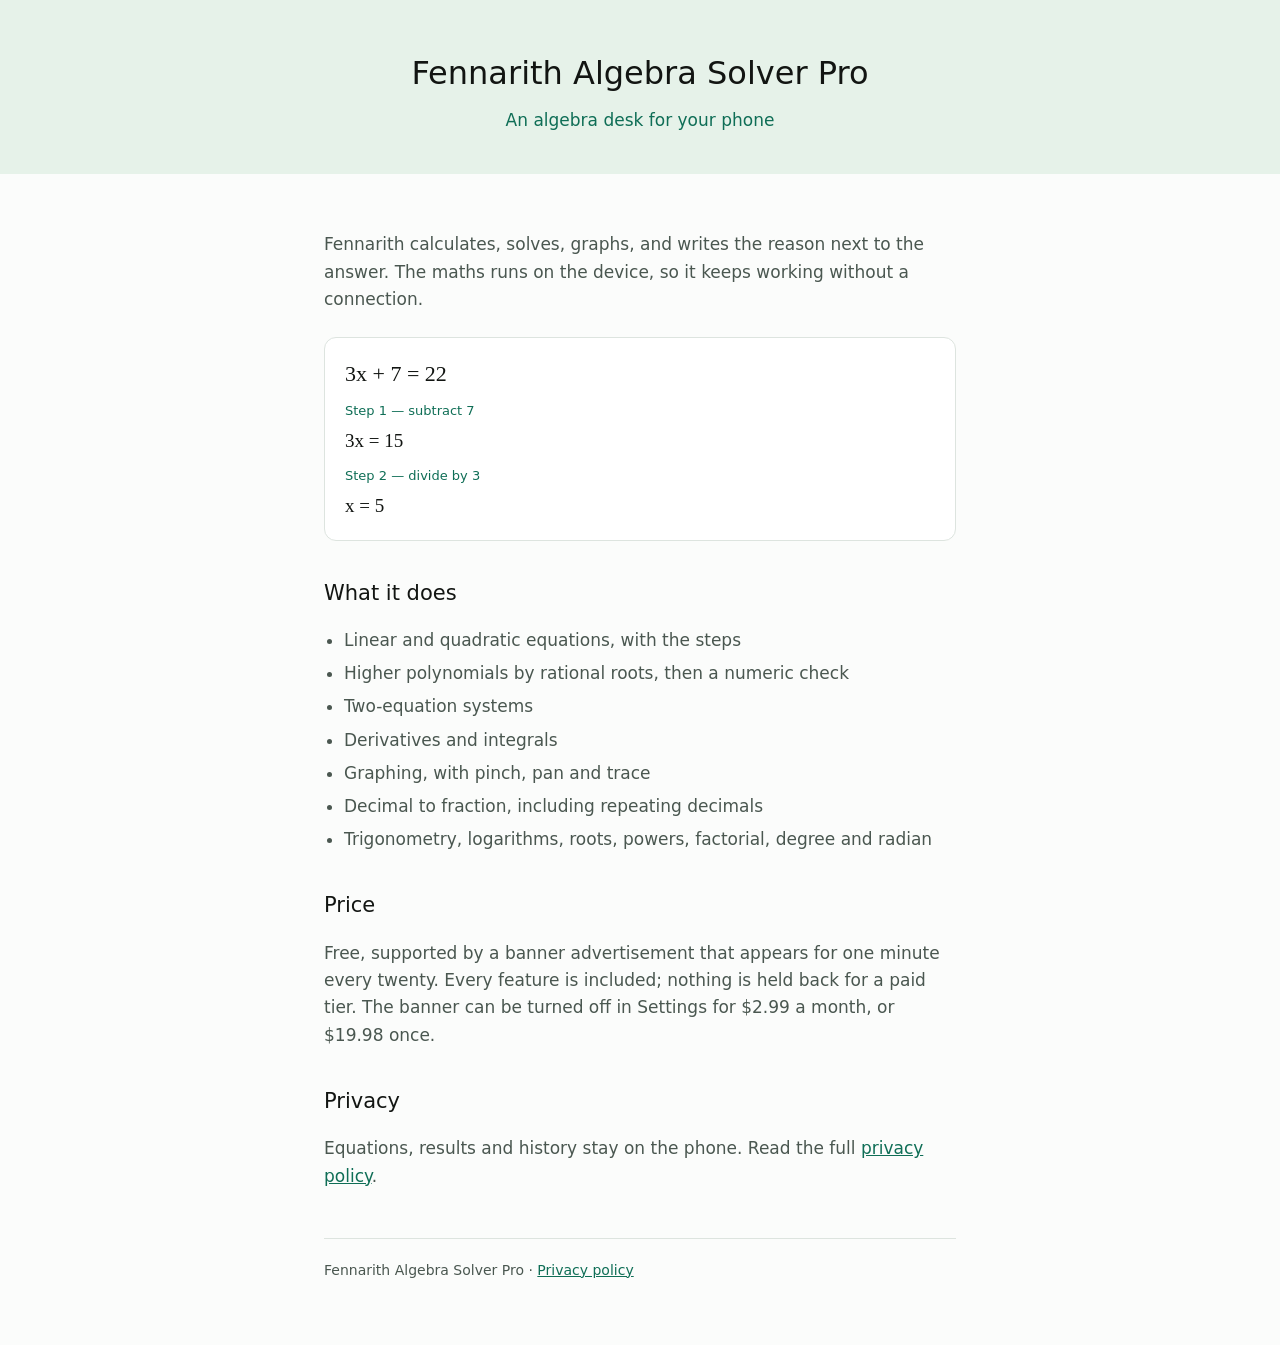
==== index.html @ 90191985 "Add the Fennarith site, privacy policy and app-ads.txt Google Play requires a hosted privacy policy " ====
<!DOCTYPE html>
<html lang="en">
<head>
<meta charset="utf-8">
<meta name="viewport" content="width=device-width, initial-scale=1">
<title>Fennarith Algebra Solver Pro</title>
<style>
  :root {
    --bg: #FBFCFB; --header: #E6F2E9; --ink: #121512;
    --muted: #4A5750; --accent: #0F6E56; --rule: #DDE4DF;
  }
  * { box-sizing: border-box; }
  body {
    margin: 0; background: var(--bg); color: var(--ink);
    font: 500 17px/1.6 system-ui, -apple-system, "Segoe UI", Roboto, sans-serif;
  }
  header {
    background: var(--header); padding: 48px 24px 40px; text-align: center;
  }
  h1 { margin: 0 0 8px; font-size: 32px; font-weight: 500; }
  .tag { color: var(--accent); margin: 0; font-size: 17px; }
  main { max-width: 680px; margin: 0 auto; padding: 40px 24px 64px; }
  h2 { font-size: 21px; font-weight: 500; margin: 36px 0 12px; }
  p { color: var(--muted); }
  ul { color: var(--muted); padding-left: 20px; }
  li { margin-bottom: 6px; }
  a { color: var(--accent); }
  .eq {
    background: #fff; border: 1px solid var(--rule); border-radius: 12px;
    padding: 18px 20px; margin: 24px 0; font-family: Georgia, serif;
  }
  .eq .q { font-size: 22px; margin-bottom: 10px; }
  .eq .s { color: var(--accent); font-size: 13px; font-family: system-ui, sans-serif; }
  .eq .a { font-size: 19px; margin-top: 4px; }
  footer {
    border-top: 1px solid var(--rule); margin-top: 48px; padding-top: 20px;
    font-size: 14px; color: var(--muted);
  }
</style>
</head>
<body>

<header>
  <h1>Fennarith Algebra Solver Pro</h1>
  <p class="tag">An algebra desk for your phone</p>
</header>

<main>
  <p>Fennarith calculates, solves, graphs, and writes the reason next to the
  answer. The maths runs on the device, so it keeps working without a
  connection.</p>

  <div class="eq">
    <div class="q">3x + 7 = 22</div>
    <div class="s">Step 1 — subtract 7</div>
    <div class="a">3x = 15</div>
    <div class="s" style="margin-top:10px">Step 2 — divide by 3</div>
    <div class="a">x = 5</div>
  </div>

  <h2>What it does</h2>
  <ul>
    <li>Linear and quadratic equations, with the steps</li>
    <li>Higher polynomials by rational roots, then a numeric check</li>
    <li>Two-equation systems</li>
    <li>Derivatives and integrals</li>
    <li>Graphing, with pinch, pan and trace</li>
    <li>Decimal to fraction, including repeating decimals</li>
    <li>Trigonometry, logarithms, roots, powers, factorial, degree and radian</li>
  </ul>

  <h2>Price</h2>
  <p>Free, supported by a banner advertisement that appears for one minute
  every twenty. Every feature is included; nothing is held back for a paid
  tier. The banner can be turned off in Settings for $2.99 a month, or
  $19.98 once.</p>

  <h2>Privacy</h2>
  <p>Equations, results and history stay on the phone. Read the full
  <a href="privacy.html">privacy policy</a>.</p>

  <footer>
    Fennarith Algebra Solver Pro · <a href="privacy.html">Privacy policy</a>
  </footer>
</main>

</body>
</html>
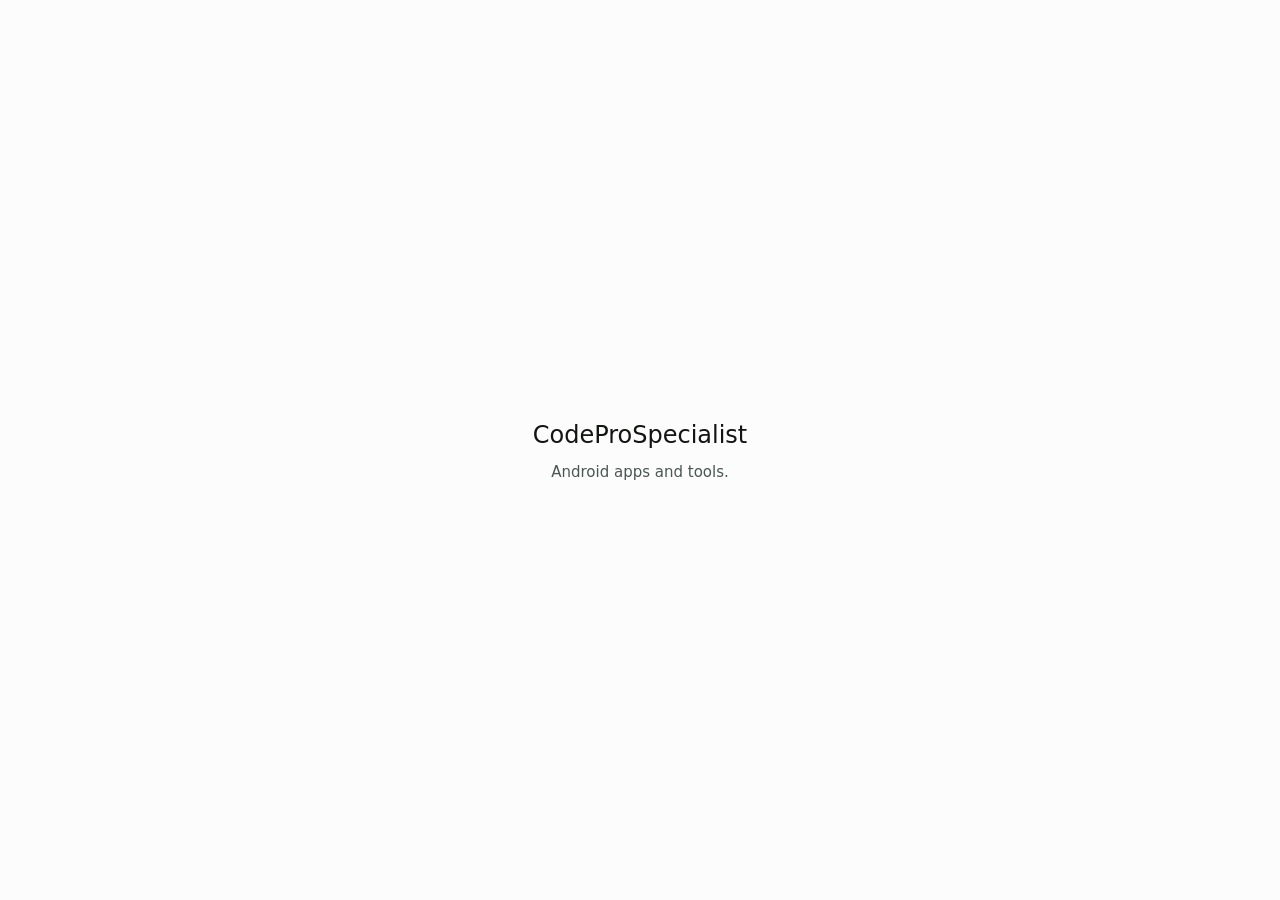
==== commit 77e2800a: "Give each app its own folder, with no path between them One folder per app, self-contained. Nobody a" ====
--- a/index.html
+++ b/index.html
@@ -3,86 +3,23 @@
 <head>
 <meta charset="utf-8">
 <meta name="viewport" content="width=device-width, initial-scale=1">
-<title>Fennarith Algebra Solver Pro</title>
+<title>CodeProSpecialist</title>
 <style>
-  :root {
-    --bg: #FBFCFB; --header: #E6F2E9; --ink: #121512;
-    --muted: #4A5750; --accent: #0F6E56; --rule: #DDE4DF;
-  }
-  * { box-sizing: border-box; }
   body {
-    margin: 0; background: var(--bg); color: var(--ink);
+    margin: 0; min-height: 100vh; display: flex;
+    align-items: center; justify-content: center;
+    background: #FBFCFB; color: #121512;
     font: 500 17px/1.6 system-ui, -apple-system, "Segoe UI", Roboto, sans-serif;
   }
-  header {
-    background: var(--header); padding: 48px 24px 40px; text-align: center;
-  }
-  h1 { margin: 0 0 8px; font-size: 32px; font-weight: 500; }
-  .tag { color: var(--accent); margin: 0; font-size: 17px; }
-  main { max-width: 680px; margin: 0 auto; padding: 40px 24px 64px; }
-  h2 { font-size: 21px; font-weight: 500; margin: 36px 0 12px; }
-  p { color: var(--muted); }
-  ul { color: var(--muted); padding-left: 20px; }
-  li { margin-bottom: 6px; }
-  a { color: var(--accent); }
-  .eq {
-    background: #fff; border: 1px solid var(--rule); border-radius: 12px;
-    padding: 18px 20px; margin: 24px 0; font-family: Georgia, serif;
-  }
-  .eq .q { font-size: 22px; margin-bottom: 10px; }
-  .eq .s { color: var(--accent); font-size: 13px; font-family: system-ui, sans-serif; }
-  .eq .a { font-size: 19px; margin-top: 4px; }
-  footer {
-    border-top: 1px solid var(--rule); margin-top: 48px; padding-top: 20px;
-    font-size: 14px; color: var(--muted);
-  }
+  main { text-align: center; padding: 24px; }
+  h1 { font-size: 24px; font-weight: 500; margin: 0 0 6px; }
+  p { color: #4A5750; margin: 0; font-size: 15px; }
 </style>
 </head>
 <body>
-
-<header>
-  <h1>Fennarith Algebra Solver Pro</h1>
-  <p class="tag">An algebra desk for your phone</p>
-</header>
-
 <main>
-  <p>Fennarith calculates, solves, graphs, and writes the reason next to the
-  answer. The maths runs on the device, so it keeps working without a
-  connection.</p>
-
-  <div class="eq">
-    <div class="q">3x + 7 = 22</div>
-    <div class="s">Step 1 — subtract 7</div>
-    <div class="a">3x = 15</div>
-    <div class="s" style="margin-top:10px">Step 2 — divide by 3</div>
-    <div class="a">x = 5</div>
-  </div>
-
-  <h2>What it does</h2>
-  <ul>
-    <li>Linear and quadratic equations, with the steps</li>
-    <li>Higher polynomials by rational roots, then a numeric check</li>
-    <li>Two-equation systems</li>
-    <li>Derivatives and integrals</li>
-    <li>Graphing, with pinch, pan and trace</li>
-    <li>Decimal to fraction, including repeating decimals</li>
-    <li>Trigonometry, logarithms, roots, powers, factorial, degree and radian</li>
-  </ul>
-
-  <h2>Price</h2>
-  <p>Free, supported by a banner advertisement that appears for one minute
-  every twenty. Every feature is included; nothing is held back for a paid
-  tier. The banner can be turned off in Settings for $2.99 a month, or
-  $19.98 once.</p>
-
-  <h2>Privacy</h2>
-  <p>Equations, results and history stay on the phone. Read the full
-  <a href="privacy.html">privacy policy</a>.</p>
-
-  <footer>
-    Fennarith Algebra Solver Pro · <a href="privacy.html">Privacy policy</a>
-  </footer>
+  <h1>CodeProSpecialist</h1>
+  <p>Android apps and tools.</p>
 </main>
-
 </body>
 </html>
